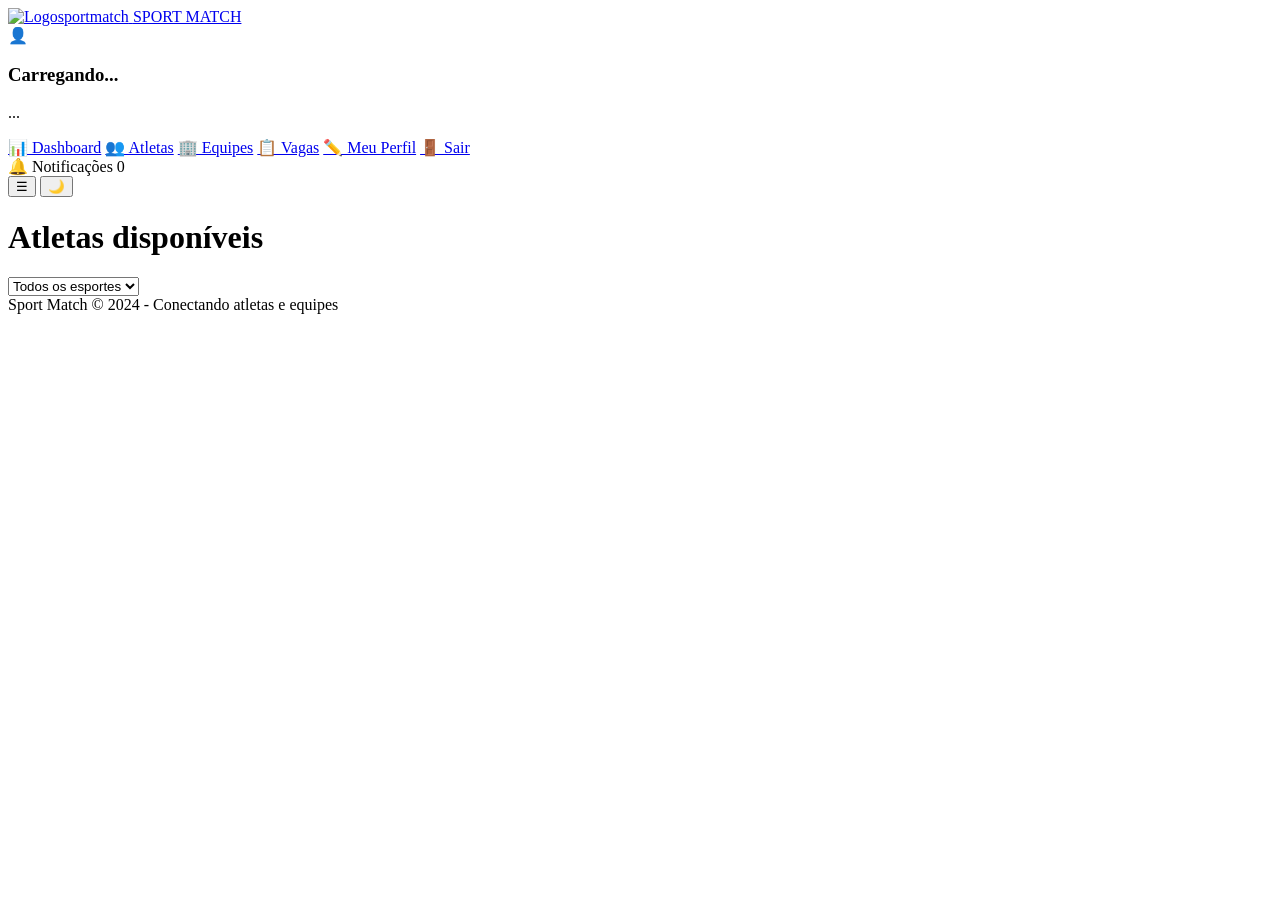
==== atletas.html @ 640589cc "Add files via upload" ====
<!DOCTYPE html>
<html lang="pt-br">
<head>
    <meta charset="UTF-8">
    <meta name="viewport" content="width=device-width, initial-scale=1.0">
    <title>Atletas - Sport Match</title>
    <link rel="stylesheet" href="../css/style.css">
    <link href="https://fonts.googleapis.com/css2?family=Inter:opsz,wght@14..32,400;14..32,500;14..32,600;14..32,700&display=swap" rel="stylesheet">
</head>
<body>

<div class="app-container">
    <aside class="sidebar" id="sidebar">
        <div class="sidebar-header">
            <a href="index.html" class="logo">
                <img src="../assets/logo.jpeg" alt="Logosportmatch" style="height: 40px; width: auto;"> 
                <span>SPORT MATCH</span>
            </a>
        </div>
        <div class="sidebar-profile" id="sidebarProfile">
            <div class="sidebar-avatar" id="sidebarAvatar">👤</div>
            <h3 id="sidebarNome">Carregando...</h3>
            <p id="sidebarEmail">...</p>
        </div>
        <nav class="sidebar-nav">
            <a href="index.html" class="nav-item">📊 Dashboard</a>
            <a href="atletas.html" class="nav-item active">👥 Atletas</a>
            <a href="equipes.html" class="nav-item">🏢 Equipes</a>
            <a href="vagas.html" class="nav-item">📋 Vagas</a>
            <a href="perfil_atleta.html" class="nav-item" id="perfilLink">✏️ Meu Perfil</a>
            <a href="#" class="nav-item logout" onclick="logout(); return false;">🚪 Sair</a>
        </nav>
        <div class="sidebar-notifications">
            <div class="notification-badge-sidebar" onclick="toggleNotificacoes()">
                <span>🔔 Notificações</span>
                <span class="notification-count" id="notifCount">0</span>
            </div>
        </div>
    </aside>
    
    <main class="main-content">
        <div class="top-bar">
            <button class="menu-toggle" id="menuToggle" onclick="toggleSidebar()">☰</button>
            <button class="theme-toggle" onclick="toggleDarkMode()">🌙</button>
        </div>
        
        <div class="content-area">
            <h1>Atletas disponíveis</h1>
            
            <div class="filtros">
                <div class="filtros-left">
                    <select id="filtroEsporte" class="filtro-select">
                        <option value="todos">Todos os esportes</option>
                        <option value="Futebol">Futebol</option>
                        <option value="Basquete">Basquete</option>
                        <option value="Vôlei">Vôlei</option>
                        <option value="Natação">Natação</option>
                    </select>
                </div>
            </div>
            
            <div class="cards" id="listaAtletas"></div>
        </div>
        
        <div class="footer">
            <div class="credit">Sport Match © 2024 - Conectando atletas e equipes</div>
        </div>
    </main>
</div>

<script src="../js/sessao.js"></script>
<script src="../js/modal.js"></script>
<script src="../js/menu-lateral.js"></script>
<script src="../js/atletas.js"></script>
</body>
</html>
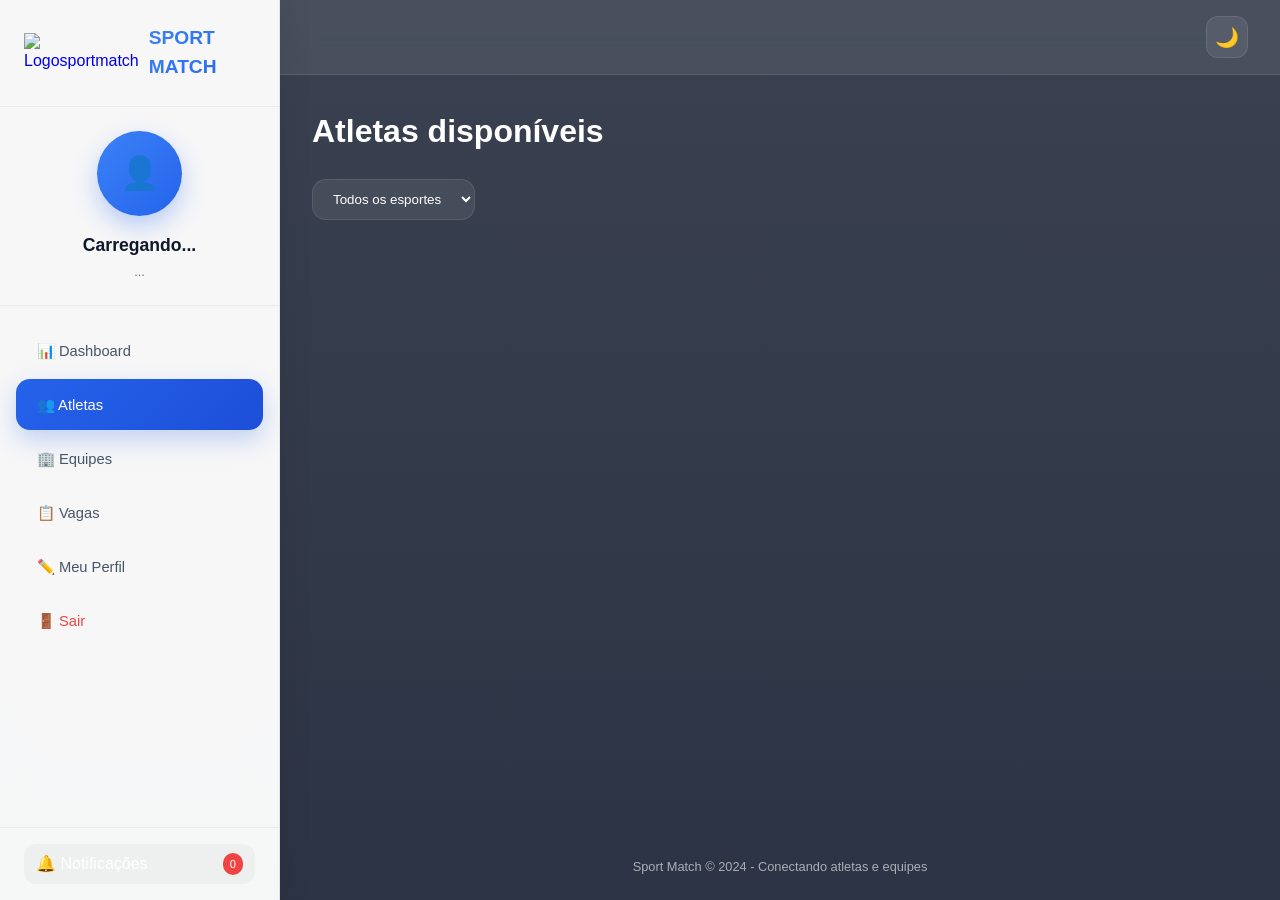
==== commit 8cd12113: "Update atletas.html" ====
--- a/atletas.html
+++ b/atletas.html
@@ -4,7 +4,7 @@
     <meta charset="UTF-8">
     <meta name="viewport" content="width=device-width, initial-scale=1.0">
     <title>Atletas - Sport Match</title>
-    <link rel="stylesheet" href="../css/style.css">
+    <link rel="stylesheet" href="style.css">
     <link href="https://fonts.googleapis.com/css2?family=Inter:opsz,wght@14..32,400;14..32,500;14..32,600;14..32,700&display=swap" rel="stylesheet">
 </head>
 <body>
@@ -73,4 +73,4 @@
 <script src="../js/menu-lateral.js"></script>
 <script src="../js/atletas.js"></script>
 </body>
-</html>+</html>
--- a/style.css
+++ b/style.css
@@ -0,0 +1,1134 @@
+* {
+    margin: 0;
+    padding: 0;
+    box-sizing: border-box;
+}
+
+/* ========= BODY ========= */
+body {
+    font-family: 'Roboto', sans-serif;
+    background-image: linear-gradient(rgba(15, 23, 42, 0.82), rgba(15, 23, 42, 0.88)), url("../assets/fundo.jpeg");
+    background-size: cover;
+    background-position: center;
+    background-attachment: fixed;
+    color: #ffffff;
+    line-height: 1.5;
+    min-height: 100vh;
+}
+
+/* ========= TIPOGRAFIA ========= */
+h1, h2, h3, h4, h5, h6,
+.logo span,
+.logo h2,
+.sidebar-profile h3 {
+    font-family: 'Poppins', sans-serif;
+}
+
+h1 {
+    font-size: 2rem;
+    margin-bottom: 1.5rem;
+    color: white;
+}
+
+h2 {
+    font-size: 1.5rem;
+    margin-bottom: 1rem;
+    color: white;
+}
+
+h3 {
+    font-size: 1.1rem;
+    margin-bottom: 0.5rem;
+    color: white;
+}
+
+/* ========= LAYOUT ========= */
+.app-container {
+    display: flex;
+    min-height: 100vh;
+}
+
+/* ========= SIDEBAR ========= */
+.sidebar {
+    width: 280px;
+    background: rgba(255, 255, 255, 0.96);
+    backdrop-filter: blur(14px);
+    border-right: 1px solid rgba(0, 0, 0, 0.08);
+    display: flex;
+    flex-direction: column;
+    position: fixed;
+    height: 100vh;
+    overflow-y: auto;
+    transition: all 0.3s ease;
+    z-index: 100;
+    box-shadow: 4px 0 30px rgba(0, 0, 0, 0.08);
+}
+
+.sidebar-header {
+    padding: 1.5rem;
+    border-bottom: 1px solid rgba(0, 0, 0, 0.05);
+    display: flex;
+    align-items: center;
+    justify-content: space-between;
+}
+
+.logo {
+    display: flex;
+    align-items: center;
+    gap: 10px;
+    text-decoration: none;
+}
+
+.logo img {
+    height: 42px;
+    width: auto;
+}
+
+.logo span,
+.logo h2 {
+    font-size: 1.2rem;
+    font-weight: 700;
+    background: linear-gradient(135deg, #3b82f6, #2563eb);
+    -webkit-background-clip: text;
+    -webkit-text-fill-color: transparent;
+    background-clip: text;
+}
+
+.sidebar-profile {
+    padding: 1.5rem;
+    text-align: center;
+    border-bottom: 1px solid rgba(0, 0, 0, 0.05);
+}
+
+.sidebar-avatar {
+    width: 85px;
+    height: 85px;
+    border-radius: 50%;
+    background: linear-gradient(135deg, #3b82f6, #2563eb);
+    display: flex;
+    align-items: center;
+    justify-content: center;
+    margin: 0 auto 1rem;
+    font-size: 2rem;
+    font-weight: bold;
+    color: white;
+    cursor: pointer;
+    transition: all 0.3s ease;
+    background-size: cover;
+    background-position: center;
+    box-shadow: 0 10px 25px rgba(37, 99, 235, 0.3);
+}
+
+.sidebar-avatar:hover {
+    transform: scale(1.05);
+}
+
+.sidebar-profile h3 {
+    color: #0f172a;
+    margin-bottom: 0.25rem;
+}
+
+.sidebar-profile p {
+    font-size: 0.8rem;
+    color: #64748b;
+}
+
+.sidebar-nav {
+    flex: 1;
+    padding: 1rem 0;
+}
+
+.nav-item {
+    display: flex;
+    align-items: center;
+    gap: 0.75rem;
+    padding: 0.9rem 1.3rem;
+    margin: 0.2rem 1rem;
+    border-radius: 14px;
+    color: #475569;
+    text-decoration: none;
+    transition: all 0.25s ease;
+    font-size: 0.92rem;
+    font-weight: 500;
+}
+
+.nav-item:hover {
+    background: linear-gradient(135deg, #3b82f6, #2563eb);
+    color: white;
+    transform: translateX(4px);
+}
+
+.nav-item.active {
+    background: linear-gradient(135deg, #2563eb, #1d4ed8);
+    color: white;
+    box-shadow: 0 10px 25px rgba(37, 99, 235, 0.25);
+}
+
+.nav-icon {
+    width: 20px;
+    text-align: center;
+}
+
+.nav-item.logout {
+    color: #ef4444;
+}
+
+.nav-item.logout:hover {
+    background: linear-gradient(135deg, #ef4444, #dc2626);
+    color: white;
+}
+
+.sidebar-notifications {
+    padding: 1rem 1.5rem;
+    border-top: 1px solid rgba(0, 0, 0, 0.05);
+}
+
+.notification-badge-sidebar {
+    display: flex;
+    justify-content: space-between;
+    align-items: center;
+    cursor: pointer;
+    padding: 8px 12px;
+    border-radius: 12px;
+    background: rgba(0, 0, 0, 0.03);
+    transition: 0.3s;
+}
+
+.notification-badge-sidebar:hover {
+    background: rgba(0, 0, 0, 0.08);
+}
+
+.notification-count {
+    background: #ef4444;
+    color: white;
+    font-size: 0.7rem;
+    padding: 3px 7px;
+    border-radius: 20px;
+}
+
+/* ========= MAIN ========= */
+.main-content {
+    flex: 1;
+    margin-left: 280px;
+    min-height: 100vh;
+    display: flex;
+    flex-direction: column;
+}
+
+.top-bar {
+    background: rgba(255, 255, 255, 0.08);
+    backdrop-filter: blur(16px);
+    border-bottom: 1px solid rgba(255, 255, 255, 0.1);
+    padding: 1rem 2rem;
+    display: flex;
+    justify-content: flex-end;
+    align-items: center;
+    gap: 1rem;
+    position: sticky;
+    top: 0;
+    z-index: 99;
+}
+
+.menu-toggle {
+    background: rgba(255, 255, 255, 0.15);
+    border: 1px solid rgba(255, 255, 255, 0.2);
+    color: white;
+    font-size: 1.2rem;
+    padding: 0.5rem 1rem;
+    border-radius: 12px;
+    cursor: pointer;
+    transition: 0.3s;
+}
+
+.menu-toggle:hover {
+    background: rgba(255, 255, 255, 0.25);
+}
+
+.theme-toggle {
+    background: rgba(255, 255, 255, 0.08);
+    border: 1px solid rgba(255, 255, 255, 0.1);
+    color: white;
+    width: 42px;
+    height: 42px;
+    border-radius: 12px;
+    cursor: pointer;
+    transition: all 0.25s ease;
+    font-size: 1.2rem;
+}
+
+.theme-toggle:hover {
+    background: rgba(255, 255, 255, 0.15);
+    transform: translateY(-2px);
+}
+
+.content-area {
+    padding: 2rem;
+    flex: 1;
+}
+
+/* ========= LOGIN (TELA CHEIA) ========= */
+.login-page {
+    background: white;
+    min-height: 100vh;
+    display: flex;
+    align-items: center;
+    justify-content: center;
+}
+
+.login-container {
+    width: 100%;
+    max-width: 450px;
+    padding: 2rem;
+}
+
+.login-card {
+    background: white;
+    border-radius: 24px;
+    padding: 2.5rem;
+    width: 100%;
+    box-shadow: 0 20px 40px rgba(0, 0, 0, 0.1);
+}
+
+.login-card h1 {
+    color: #1e293b;
+    text-align: center;
+    margin-bottom: 0.5rem;
+}
+
+.login-subtitle {
+    color: #64748b;
+    text-align: center;
+    margin-bottom: 2rem;
+}
+
+.login-form {
+    display: flex;
+    flex-direction: column;
+    gap: 1.2rem;
+}
+
+.input-box label {
+    display: block;
+    margin-bottom: 0.5rem;
+    color: #334155;
+    font-weight: 500;
+}
+
+.input-area {
+    display: flex;
+    align-items: center;
+    gap: 0.75rem;
+    background: #f8fafc;
+    border: 1px solid #e2e8f0;
+    border-radius: 14px;
+    padding: 0.75rem 1rem;
+    transition: 0.3s;
+}
+
+.input-area:focus-within {
+    border-color: #3b82f6;
+    box-shadow: 0 0 0 3px rgba(59, 130, 246, 0.1);
+}
+
+.input-area input {
+    width: 100%;
+    border: none;
+    outline: none;
+    font-size: 0.95rem;
+    background: transparent;
+}
+
+.login-options {
+    display: flex;
+    justify-content: space-between;
+    align-items: center;
+    font-size: 0.85rem;
+    margin: 0.5rem 0;
+}
+
+.remember {
+    display: flex;
+    align-items: center;
+    gap: 0.4rem;
+    color: #475569;
+}
+
+.login-options a {
+    color: #3b82f6;
+    text-decoration: none;
+}
+
+.submit-login {
+    background: linear-gradient(135deg, #3b82f6, #2563eb);
+    color: white;
+    border: none;
+    padding: 0.9rem;
+    border-radius: 14px;
+    font-weight: 600;
+    cursor: pointer;
+    transition: 0.3s;
+}
+
+.submit-login:hover {
+    transform: translateY(-2px);
+    box-shadow: 0 10px 25px rgba(37, 99, 235, 0.3);
+}
+
+.register-text {
+    text-align: center;
+    margin-top: 1.5rem;
+    color: #475569;
+}
+
+.register-text a {
+    color: #3b82f6;
+    text-decoration: none;
+    font-weight: 600;
+}
+
+/* ========= FILTROS ========= */
+.filtros {
+    display: flex;
+    justify-content: space-between;
+    align-items: center;
+    gap: 1rem;
+    flex-wrap: wrap;
+    margin-bottom: 2rem;
+}
+
+.filtros-left {
+    display: flex;
+    gap: 1rem;
+    flex-wrap: wrap;
+}
+
+.filtro-select {
+    background: rgba(255, 255, 255, 0.08);
+    backdrop-filter: blur(12px);
+    border: 1px solid rgba(255, 255, 255, 0.1);
+    color: white;
+    padding: 0.7rem 1rem;
+    border-radius: 14px;
+    font-family: inherit;
+    cursor: pointer;
+}
+
+.filtro-select option {
+    background: #1e293b;
+    color: white;
+}
+
+/* ========= CARDS PADRÃO ========= */
+.cards {
+    display: grid;
+    grid-template-columns: repeat(auto-fill, minmax(320px, 1fr));
+    gap: 1.5rem;
+}
+
+.card {
+    background: rgba(255, 255, 255, 0.08);
+    backdrop-filter: blur(16px);
+    border-radius: 24px;
+    padding: 1.5rem;
+    border: 1px solid rgba(255, 255, 255, 0.1);
+    transition: all 0.3s ease;
+    box-shadow: 0 10px 30px rgba(0, 0, 0, 0.15);
+}
+
+.card:hover {
+    transform: translateY(-6px);
+    box-shadow: 0 20px 40px rgba(0, 0, 0, 0.25);
+}
+
+.card h3 {
+    color: white;
+    margin-bottom: 0.8rem;
+}
+
+.card .descricao {
+    color: rgba(255, 255, 255, 0.85);
+    font-size: 0.9rem;
+    margin: 0.8rem 0;
+}
+
+.card .equipe,
+.card .modalidade {
+    display: inline-block;
+    background: rgba(59, 130, 246, 0.18);
+    color: #93c5fd;
+    padding: 0.3rem 0.8rem;
+    border-radius: 999px;
+    font-size: 0.75rem;
+    margin-right: 0.5rem;
+    margin-bottom: 0.5rem;
+}
+
+.card .nivel {
+    display: inline-block;
+    background: rgba(255, 255, 255, 0.1);
+    color: white;
+    padding: 0.3rem 0.8rem;
+    border-radius: 999px;
+    font-size: 0.75rem;
+}
+
+.card-buttons {
+    display: flex;
+    gap: 0.75rem;
+    margin-top: 1.2rem;
+    flex-wrap: wrap;
+}
+
+.card-buttons button {
+    flex: 1;
+    padding: 0.8rem;
+    border-radius: 14px;
+    border: none;
+    font-size: 0.85rem;
+    font-weight: 600;
+    cursor: pointer;
+    transition: all 0.25s ease;
+}
+
+/* ========= BOTÕES PADRONIZADOS ========= */
+.btn-primary {
+    background: linear-gradient(135deg, #3b82f6, #2563eb);
+    color: white;
+    border: none;
+    padding: 0.7rem 1.2rem;
+    border-radius: 12px;
+    font-weight: 600;
+    cursor: pointer;
+    transition: all 0.3s ease;
+}
+
+.btn-primary:hover {
+    transform: translateY(-2px);
+    box-shadow: 0 10px 25px rgba(37, 99, 235, 0.35);
+}
+
+.btn-outline {
+    background: rgba(255, 255, 255, 0.08);
+    backdrop-filter: blur(10px);
+    border: 1px solid rgba(255, 255, 255, 0.15);
+    color: white;
+    padding: 0.7rem 1.2rem;
+    border-radius: 12px;
+    font-weight: 600;
+    cursor: pointer;
+    transition: all 0.25s ease;
+}
+
+.btn-outline:hover {
+    background: rgba(255, 255, 255, 0.15);
+    border-color: #3b82f6;
+}
+
+.btn-success {
+    background: linear-gradient(135deg, #22c55e, #16a34a);
+    color: white;
+    border: none;
+    padding: 0.7rem 1.2rem;
+    border-radius: 12px;
+    font-weight: 600;
+    cursor: pointer;
+    transition: all 0.3s ease;
+}
+
+.btn-success:hover {
+    transform: translateY(-2px);
+    box-shadow: 0 10px 25px rgba(34, 197, 94, 0.35);
+}
+
+.btn-danger {
+    background: linear-gradient(135deg, #ef4444, #dc2626);
+    color: white;
+    border: none;
+    padding: 0.7rem 1.2rem;
+    border-radius: 12px;
+    font-weight: 600;
+    cursor: pointer;
+    transition: all 0.3s ease;
+}
+
+.btn-danger:hover {
+    transform: translateY(-2px);
+    box-shadow: 0 10px 25px rgba(239, 68, 68, 0.35);
+}
+
+/* ========= PERFIL (PADRÃO PARA ATLETA E EQUIPE) ========= */
+.perfil-card {
+    background: rgba(255, 255, 255, 0.97);
+    border-radius: 32px;
+    overflow: hidden;
+    margin-bottom: 2rem;
+    box-shadow: 0 20px 50px rgba(0, 0, 0, 0.18);
+}
+
+.perfil-header {
+    background: linear-gradient(135deg, rgba(15, 23, 42, 0.96), rgba(37, 99, 235, 0.82));
+    padding: 2rem;
+    display: flex;
+    gap: 2rem;
+    flex-wrap: wrap;
+    align-items: center;
+}
+
+.perfil-avatar {
+    width: 120px;
+    height: 120px;
+    border-radius: 50%;
+    border: 4px solid rgba(255, 255, 255, 0.9);
+    background: linear-gradient(135deg, #ff4d6d, #ef233c);
+    display: flex;
+    align-items: center;
+    justify-content: center;
+    font-size: 3rem;
+    font-weight: bold;
+    color: white;
+    background-size: cover;
+    background-position: center;
+    box-shadow: 0 15px 40px rgba(0, 0, 0, 0.3);
+    transition: all 0.3s ease;
+}
+
+.perfil-avatar:hover {
+    transform: scale(1.04);
+}
+
+.perfil-info {
+    flex: 1;
+}
+
+.perfil-info h1 {
+    font-size: 2rem;
+    font-weight: 700;
+    color: white;
+    margin-bottom: 0.5rem;
+}
+
+.perfil-info p {
+    color: rgba(255, 255, 255, 0.82);
+    margin: 0.25rem 0;
+    font-size: 0.9rem;
+}
+
+.perfil-actions {
+    display: flex;
+    gap: 1rem;
+    margin-top: 1rem;
+    flex-wrap: wrap;
+}
+
+.perfil-stats {
+    display: flex;
+    gap: 1rem;
+    background: rgba(255, 255, 255, 0.08);
+    backdrop-filter: blur(14px);
+    padding: 1rem 1.5rem;
+    border-radius: 20px;
+    margin-left: auto;
+    gap: 1.5rem;
+}
+
+.perfil-stat {
+    text-align: center;
+}
+
+.perfil-stat:not(:last-child) {
+    border-right: 1px solid rgba(255, 255, 255, 0.1);
+    padding-right: 1.5rem;
+}
+
+.perfil-stat h2 {
+    color: white;
+    font-size: 1.5rem;
+    margin-bottom: 0.2rem;
+}
+
+.perfil-stat span {
+    color: rgba(255, 255, 255, 0.7);
+    font-size: 0.8rem;
+}
+
+.perfil-secao {
+    padding: 1.5rem 2rem;
+    border-bottom: 1px solid #eef2ff;
+}
+
+.perfil-secao h3 {
+    color: #0f172a;
+    font-size: 1.2rem;
+    margin-bottom: 1rem;
+    display: flex;
+    align-items: center;
+    gap: 0.5rem;
+}
+
+.info-grid {
+    display: grid;
+    grid-template-columns: repeat(auto-fit, minmax(250px, 1fr));
+    gap: 1rem;
+}
+
+.info-card {
+    background: #f8fafc;
+    border-radius: 16px;
+    padding: 1rem 1.2rem;
+    transition: all 0.3s ease;
+}
+
+.info-card:hover {
+    transform: translateY(-2px);
+    background: #f1f5f9;
+}
+
+.info-label {
+    display: block;
+    font-size: 0.75rem;
+    color: #64748b;
+    margin-bottom: 0.25rem;
+}
+
+.info-value {
+    font-size: 1.2rem;
+    font-weight: 700;
+    color: #0f172a;
+}
+
+.historico-lista {
+    display: flex;
+    flex-wrap: wrap;
+    gap: 0.5rem;
+    margin-bottom: 1rem;
+}
+
+.historico-item {
+    background: #eff6ff;
+    color: #1e40af;
+    padding: 0.4rem 1rem;
+    border-radius: 20px;
+    font-size: 0.85rem;
+    font-weight: 500;
+}
+
+.stats-grid {
+    display: flex;
+    gap: 1rem;
+    flex-wrap: wrap;
+}
+
+.stat-card {
+    flex: 1;
+    background: #f8fafc;
+    border-radius: 20px;
+    padding: 1.2rem;
+    text-align: center;
+    transition: all 0.3s ease;
+}
+
+.stat-card:hover {
+    transform: translateY(-3px);
+    background: #f1f5f9;
+}
+
+.stat-number {
+    font-size: 2rem;
+    font-weight: 700;
+    color: #0f172a;
+    display: block;
+    margin-bottom: 0.25rem;
+}
+
+.stat-label {
+    color: #64748b;
+    font-size: 0.8rem;
+}
+
+/* ========= CONVITES ========= */
+.convite-card {
+    background: #f8fafc;
+    border-radius: 16px;
+    padding: 1rem;
+    display: flex;
+    justify-content: space-between;
+    align-items: center;
+    flex-wrap: wrap;
+    gap: 1rem;
+    margin-bottom: 0.75rem;
+}
+
+.convite-info strong {
+    color: #0f172a;
+    font-size: 1rem;
+}
+
+.convite-info p {
+    color: #475569;
+    font-size: 0.8rem;
+    margin: 0.2rem 0 0;
+}
+
+.convite-botoes {
+    display: flex;
+    gap: 0.5rem;
+}
+
+.candidatura-item {
+    background: #f8fafc;
+    border-radius: 16px;
+    padding: 1rem;
+    margin-bottom: 0.75rem;
+    display: flex;
+    justify-content: space-between;
+    align-items: center;
+    flex-wrap: wrap;
+    gap: 0.5rem;
+}
+
+.candidatura-titulo {
+    font-weight: 600;
+    color: #0f172a;
+}
+
+.candidatura-equipe {
+    color: #475569;
+    font-size: 0.85rem;
+}
+
+.status-pendente {
+    background: #fef3c7;
+    color: #d97706;
+    padding: 0.2rem 0.8rem;
+    border-radius: 20px;
+    font-size: 0.7rem;
+    font-weight: 600;
+}
+
+.status-aceito {
+    background: #dcfce7;
+    color: #16a34a;
+    padding: 0.2rem 0.8rem;
+    border-radius: 20px;
+    font-size: 0.7rem;
+    font-weight: 600;
+}
+
+.status-recusado {
+    background: #fee2e2;
+    color: #dc2626;
+    padding: 0.2rem 0.8rem;
+    border-radius: 20px;
+    font-size: 0.7rem;
+    font-weight: 600;
+}
+
+/* ========= FORMULÁRIOS ========= */
+.cadastro-card {
+    background: rgba(255, 255, 255, 0.95);
+    border-radius: 24px;
+    padding: 2rem;
+    max-width: 800px;
+    margin: 0 auto;
+}
+
+.cadastro-card h1 {
+    color: #1e293b;
+    text-align: center;
+}
+
+.form-group {
+    margin-bottom: 1rem;
+}
+
+.form-group label {
+    display: block;
+    margin-bottom: 0.5rem;
+    color: #334155;
+    font-weight: 500;
+}
+
+.form-group input,
+.form-group select,
+.form-group textarea {
+    width: 100%;
+    padding: 0.75rem;
+    border: 1px solid #e2e8f0;
+    border-radius: 12px;
+    font-size: 0.9rem;
+    transition: 0.3s;
+    background: white;
+}
+
+.form-group input:focus,
+.form-group select:focus,
+.form-group textarea:focus {
+    outline: none;
+    border-color: #3b82f6;
+    box-shadow: 0 0 0 3px rgba(59, 130, 246, 0.1);
+}
+
+.input-row {
+    display: flex;
+    gap: 1rem;
+    flex-wrap: wrap;
+}
+
+.input-row .form-group {
+    flex: 1;
+}
+
+/* ========= MODAL ========= */
+.modal-overlay {
+    position: fixed;
+    inset: 0;
+    background: rgba(0, 0, 0, 0.65);
+    backdrop-filter: blur(5px);
+    display: flex;
+    align-items: center;
+    justify-content: center;
+    z-index: 2000;
+}
+
+.modal-container {
+    background: white;
+    border-radius: 24px;
+    width: 90%;
+    max-width: 420px;
+    overflow: hidden;
+    animation: modalFadeIn 0.3s ease;
+}
+
+@keyframes modalFadeIn {
+    from {
+        opacity: 0;
+        transform: scale(0.9);
+    }
+    to {
+        opacity: 1;
+        transform: scale(1);
+    }
+}
+
+.modal-header {
+    padding: 1.2rem;
+    text-align: center;
+}
+
+.modal-header.modal-success {
+    background: linear-gradient(135deg, #22c55e, #16a34a);
+}
+
+.modal-header.modal-info {
+    background: linear-gradient(135deg, #3b82f6, #2563eb);
+}
+
+.modal-header.modal-warning {
+    background: linear-gradient(135deg, #ef4444, #dc2626);
+}
+
+.modal-header h3 {
+    color: white;
+    margin: 0;
+}
+
+.modal-body {
+    padding: 1.5rem;
+    text-align: center;
+    color: #334155;
+    line-height: 1.5;
+}
+
+.modal-buttons {
+    display: flex;
+    gap: 1rem;
+    justify-content: center;
+    padding: 0 1.5rem 1.5rem;
+}
+
+.modal-btn {
+    padding: 0.5rem 1.5rem;
+    border: none;
+    border-radius: 30px;
+    cursor: pointer;
+    font-weight: 600;
+    transition: 0.3s;
+}
+
+.modal-btn-primary {
+    background: #22c55e;
+    color: white;
+}
+
+.modal-btn-primary:hover {
+    background: #16a34a;
+}
+
+.modal-btn-secondary {
+    background: #e2e8f0;
+    color: #334155;
+}
+
+.modal-btn-secondary:hover {
+    background: #cbd5e1;
+}
+
+.modal-btn-danger {
+    background: #ef4444;
+    color: white;
+}
+
+.modal-btn-danger:hover {
+    background: #dc2626;
+}
+
+/* ========= TOAST ========= */
+.toast-notification {
+    position: fixed;
+    bottom: 30px;
+    right: 30px;
+    background: #1e293b;
+    color: white;
+    padding: 12px 20px;
+    border-radius: 16px;
+    box-shadow: 0 10px 30px rgba(0, 0, 0, 0.3);
+    border-left: 4px solid #22c55e;
+    z-index: 3000;
+    transform: translateX(400px);
+    transition: transform 0.3s ease;
+}
+
+.toast-notification.show {
+    transform: translateX(0);
+}
+
+.toast-content {
+    display: flex;
+    align-items: center;
+    gap: 0.75rem;
+}
+
+/* ========= FOOTER ========= */
+.footer {
+    text-align: center;
+    padding: 1.5rem;
+    margin-top: 2rem;
+    color: rgba(255, 255, 255, 0.6);
+    font-size: 0.8rem;
+}
+
+/* ========= RESPONSIVO ========= */
+@media (max-width: 768px) {
+    .sidebar {
+        transform: translateX(-100%);
+        z-index: 200;
+    }
+
+    .sidebar.open {
+        transform: translateX(0);
+    }
+
+    .main-content {
+        margin-left: 0;
+    }
+
+    .menu-toggle {
+        display: block;
+    }
+
+    .content-area {
+        padding: 1rem;
+    }
+
+    .cards {
+        grid-template-columns: 1fr;
+    }
+
+    .perfil-header {
+        flex-direction: column;
+        text-align: center;
+    }
+
+    .perfil-stats {
+        margin-left: 0;
+        justify-content: center;
+        flex-wrap: wrap;
+    }
+
+    .perfil-actions {
+        justify-content: center;
+    }
+
+    .stats-grid {
+        flex-direction: column;
+    }
+}
+
+@media (min-width: 769px) {
+    .menu-toggle {
+        display: none;
+    }
+}
+
+/* ========= SCROLLBAR ========= */
+::-webkit-scrollbar {
+    width: 10px;
+}
+
+::-webkit-scrollbar-track {
+    background: rgba(255, 255, 255, 0.05);
+}
+
+::-webkit-scrollbar-thumb {
+    background: rgba(255, 255, 255, 0.2);
+    border-radius: 999px;
+}
+
+::-webkit-scrollbar-thumb:hover {
+    background: rgba(255, 255, 255, 0.35);
+}
+/* ========= BOTÕES DA HOME ========= */
+
+/* Botões principais da home */
+.home-buttons {
+    display: flex;
+    gap: 1rem;
+    justify-content: center;
+    flex-wrap: wrap;
+    margin: 1.5rem 0;
+}
+
+.home-buttons .btn,
+.home-buttons a.btn {
+    padding: 0.6rem 1.2rem;
+    font-size: 0.85rem;
+    min-width: 120px;
+}
+
+/* Botões dos cards (Atletas, Equipes, Vagas) */
+.card-buttons-home {
+    display: flex;
+    justify-content: center;
+    margin-top: 1rem;
+}
+
+.card-buttons-home .btn {
+    padding: 0.5rem 1rem;
+    font-size: 0.8rem;
+}
+
+/* Cards da home com botões menores */
+.home-card {
+    background: rgba(255, 255, 255, 0.08);
+    backdrop-filter: blur(16px);
+    border-radius: 20px;
+    padding: 1.2rem;
+    text-align: center;
+    transition: all 0.3s ease;
+}
+
+.home-card .btn {
+    margin-top: 0.8rem;
+    padding: 0.5rem 1rem;
+    font-size: 0.8rem;
+}
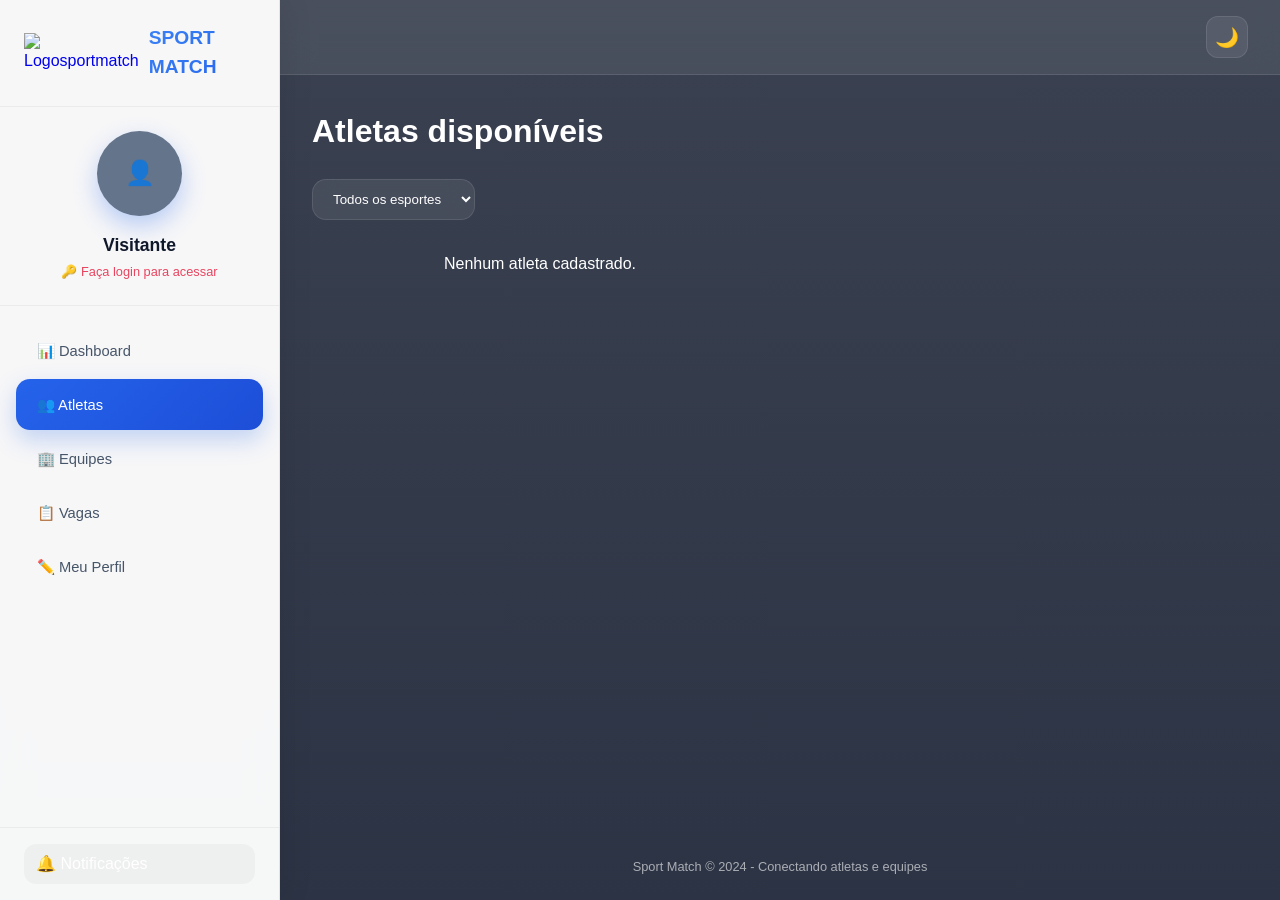
==== commit 8ab1ffbf: "Fix HTML encoding issues in atletas.html" ====
--- a/atletas.html
+++ b/atletas.html
@@ -68,9 +68,9 @@
     </main>
 </div>
 
-<script src="../js/sessao.js"></script>
-<script src="../js/modal.js"></script>
-<script src="../js/menu-lateral.js"></script>
-<script src="../js/atletas.js"></script>
+<script src="sessao.js"></script>
+<script src="modal.js"></script>
+<script src="menu-lateral.js"></script>
+<script src="atletas.js"></script>
 </body>
 </html>
